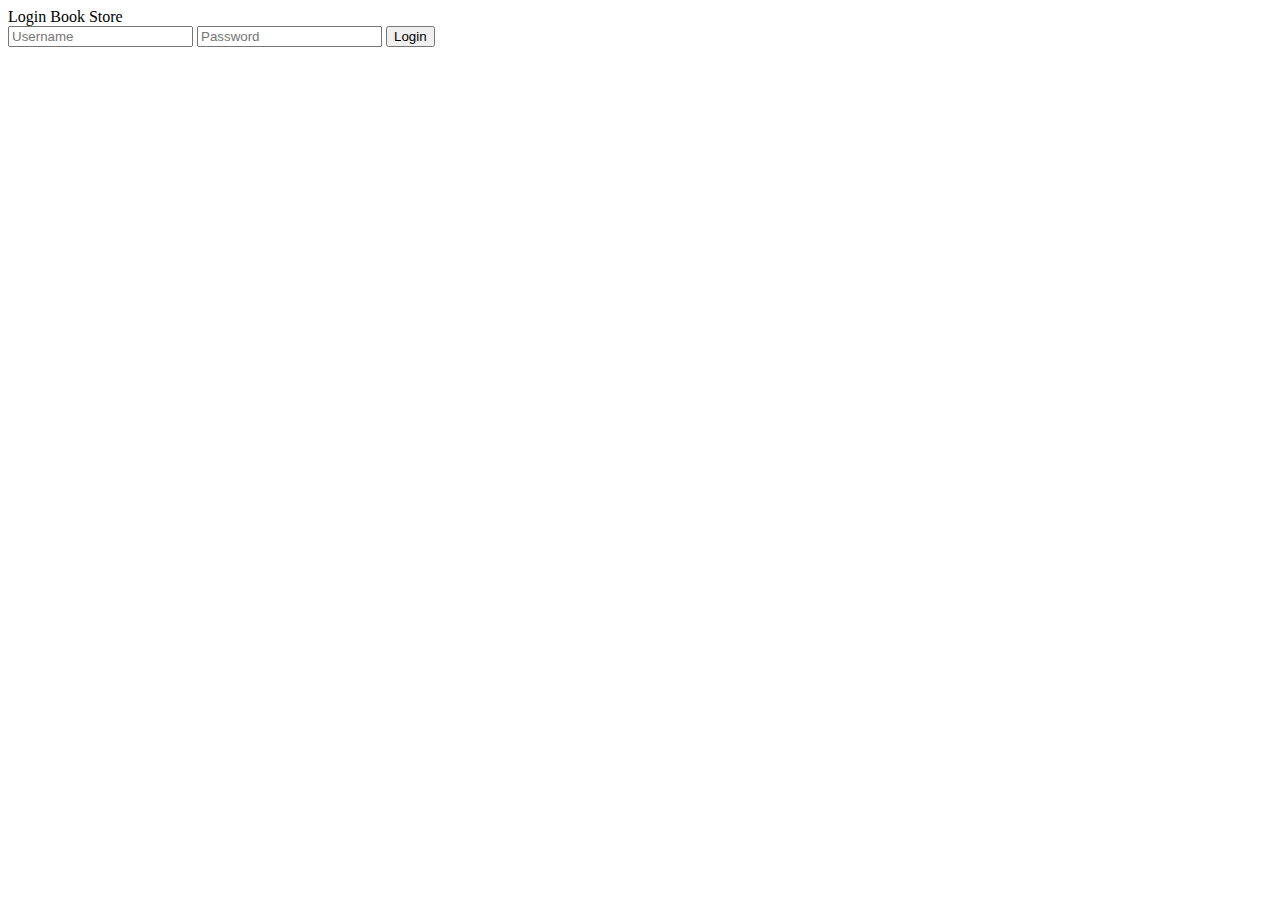
==== index.html @ b6d7ff6b "index added" ====
<!DOCTYPE html>
<html lang="en">

<head>
      <meta charset="UTF-8">
      <meta http-equiv="X-UA-Compatible" content="IE=edge">
      <meta name="viewport" content="width=device-width, initial-scale=1.0">
      <title>Document</title>
      <link href="https://cdn.jsdelivr.net/npm/bootstrap@5.1.3/dist/css/bootstrap.min.css" rel="stylesheet"
            integrity="sha384-1BmE4kWBq78iYhFldvKuhfTAU6auU8tT94WrHftjDbrCEXSU1oBoqyl2QvZ6jIW3" crossorigin="anonymous">
      <link rel="stylesheet" href="/style.css">
</head>

<body>
      <div class="container app-body">
            <div class="row">
                  <div class="col-md-6 d-flex align-items-center justify-content-center">
                        Login Book Store
                  </div>
                  <div class="col-md-6">
                        <form method="POST">
                              <label for="username"></label>
                              <input name="username" type="text" class="form-control" id="username"
                                    placeholder="Username">
                              <label for="password"></label>
                              <input name="password" type="password" class="form-control" id="password"
                                    placeholder="Password">
                              <button class="btn btn-primary mt-3">Login</button>
                        </form>
                  </div>
            </div>
      </div>

</body>

<script src="https://cdn.jsdelivr.net/npm/@popperjs/core@2.10.2/dist/umd/popper.min.js"
      integrity="sha384-7+zCNj/IqJ95wo16oMtfsKbZ9ccEh31eOz1HGyDuCQ6wgnyJNSYdrPa03rtR1zdB"
      crossorigin="anonymous"></script>
<script src="https://cdn.jsdelivr.net/npm/bootstrap@5.1.3/dist/js/bootstrap.min.js"
      integrity="sha384-QJHtvGhmr9XOIpI6YVutG+2QOK9T+ZnN4kzFN1RtK3zEFEIsxhlmWl5/YESvpZ13"
      crossorigin="anonymous"></script>

</html>
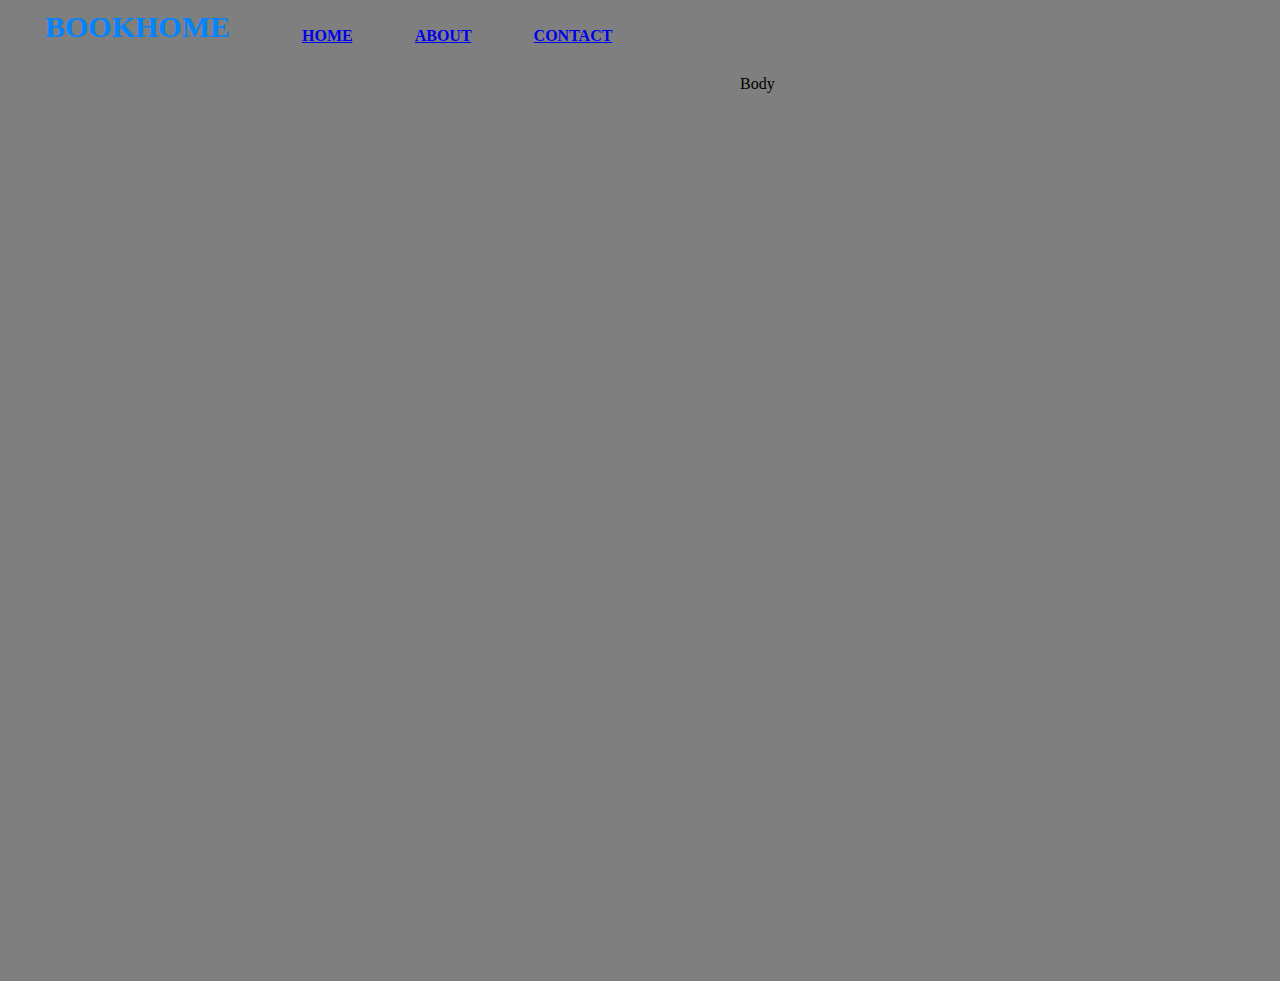
==== commit f15cf47d: "fixes" ====
--- a/index.html
+++ b/index.html
@@ -2,42 +2,54 @@
 <html lang="en">
 
 <head>
-      <meta charset="UTF-8">
-      <meta http-equiv="X-UA-Compatible" content="IE=edge">
-      <meta name="viewport" content="width=device-width, initial-scale=1.0">
-      <title>Document</title>
-      <link href="https://cdn.jsdelivr.net/npm/bootstrap@5.1.3/dist/css/bootstrap.min.css" rel="stylesheet"
-            integrity="sha384-1BmE4kWBq78iYhFldvKuhfTAU6auU8tT94WrHftjDbrCEXSU1oBoqyl2QvZ6jIW3" crossorigin="anonymous">
-      <link rel="stylesheet" href="/style.css">
+    <meta charset="UTF-8">
+    <meta http-equiv="X-UA-Compatible" content="IE=edge">
+    <meta name="viewport" content="width=device-width, initial-scale=1.0">
+    <title>BOOKHOME</title>
+    <link href="https://cdn.jsdelivr.net/npm/bootstrap@5.1.3/dist/css/bootstrap.min.css" rel="stylesheet"
+        integrity="sha384-1BmE4kWBq78iYhFldvKuhfTAU6auU8tT94WrHftjDbrCEXSU1oBoqyl2QvZ6jIW3" crossorigin="anonymous">
+    <link rel="stylesheet" href="css/style.css">
 </head>
 
 <body>
-      <div class="container app-body">
-            <div class="row">
-                  <div class="col-md-6 d-flex align-items-center justify-content-center">
-                        Login Book Store
-                  </div>
-                  <div class="col-md-6">
-                        <form method="POST">
-                              <label for="username"></label>
-                              <input name="username" type="text" class="form-control" id="username"
-                                    placeholder="Username">
-                              <label for="password"></label>
-                              <input name="password" type="password" class="form-control" id="password"
-                                    placeholder="Password">
-                              <button class="btn btn-primary mt-3">Login</button>
-                        </form>
-                  </div>
+    <div class="main">
+        <nav class="navbar">
+            <div class="icon">
+                <h2 class="logo">BOOKHOME</h2>
             </div>
-      </div>
-
+            <div class="menu">
+                <ul>
+                    <li>
+                        <a href="#">HOME</a>
+                    </li>
+                    <li>
+                        <a href="#">ABOUT</a>
+                    </li>
+                    <!-- <li>
+                        <a href="#">CATEGORIES</a>
+                    </li>
+                    <li>
+                        <a href="#">CART</a>
+                    </li> -->
+                    <li>
+                        <a href="#">CONTACT</a>
+                    </li>
+                </ul>
+            </div>
+        </nav>
+        <main>
+            <section>
+                Body
+            </section>
+        </main>
+    </div>
 </body>
 
 <script src="https://cdn.jsdelivr.net/npm/@popperjs/core@2.10.2/dist/umd/popper.min.js"
-      integrity="sha384-7+zCNj/IqJ95wo16oMtfsKbZ9ccEh31eOz1HGyDuCQ6wgnyJNSYdrPa03rtR1zdB"
-      crossorigin="anonymous"></script>
+    integrity="sha384-7+zCNj/IqJ95wo16oMtfsKbZ9ccEh31eOz1HGyDuCQ6wgnyJNSYdrPa03rtR1zdB"
+    crossorigin="anonymous"></script>
 <script src="https://cdn.jsdelivr.net/npm/bootstrap@5.1.3/dist/js/bootstrap.min.js"
-      integrity="sha384-QJHtvGhmr9XOIpI6YVutG+2QOK9T+ZnN4kzFN1RtK3zEFEIsxhlmWl5/YESvpZ13"
-      crossorigin="anonymous"></script>
+    integrity="sha384-QJHtvGhmr9XOIpI6YVutG+2QOK9T+ZnN4kzFN1RtK3zEFEIsxhlmWl5/YESvpZ13"
+    crossorigin="anonymous"></script>
 
 </html>--- a/css/style.css
+++ b/css/style.css
@@ -0,0 +1,55 @@
+*{
+    margin:0;
+    padding:0;
+}
+ .main{
+     width:100%;
+     background: linear-gradient(to top, rgba(0,0,0,0.5)50%,rgba(0,0,0,0.5)50%),url(backimage.jpg);
+     background-position: center;
+     background-size: cover;
+     height: 109vh;
+ }
+ .navbar{
+     width: 1200px;
+     height: 75px;
+     margin: auto;
+ }
+ .icon{
+     width: 200px;
+     float: left;
+     height : 70px;
+ }
+ .logo{
+     color: #0084ff;
+     font-size: 30px ;
+     font-family:'Times New Roman', Times, serif;
+     padding-left: 5px;
+     float: left;
+     padding-top: 10px;
+ } 
+ .menu{
+     width: 500px;
+     float: left;
+     height: 100px;
+ }
+ ul{
+     float: left;
+     display: flex;
+     justify-content: center;
+     align-items: center;
+ }
+ ul li{
+     list-style: none;
+     margin-left: 62px;
+     margin-top: 27px;
+     font-size: 16px;
+ }
+ ul li{
+     text-decoration:underline;
+     color: #fff;
+     font-family:'Times New Roman', Times, serif;
+     font-weight: bold;
+     transition: 0.4s ease-in-out;
+
+ }
+  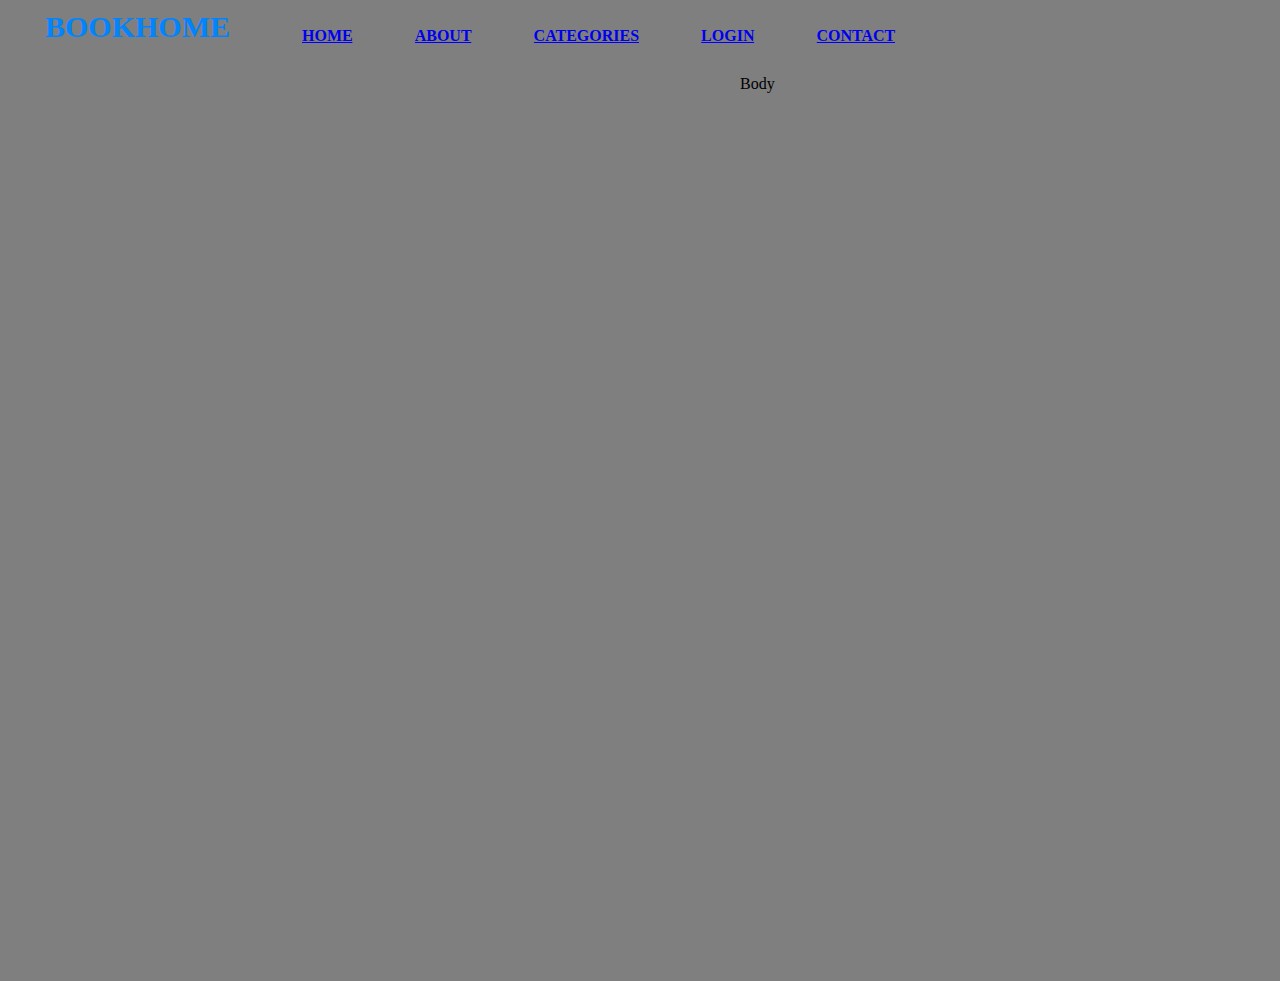
==== commit 5d11b781: "link login" ====
--- a/index.html
+++ b/index.html
@@ -25,12 +25,12 @@
                     <li>
                         <a href="#">ABOUT</a>
                     </li>
-                    <!-- <li>
+                    <li>
                         <a href="#">CATEGORIES</a>
                     </li>
                     <li>
-                        <a href="#">CART</a>
-                    </li> -->
+                        <a href="login.html">LOGIN</a>
+                    </li>
                     <li>
                         <a href="#">CONTACT</a>
                     </li>
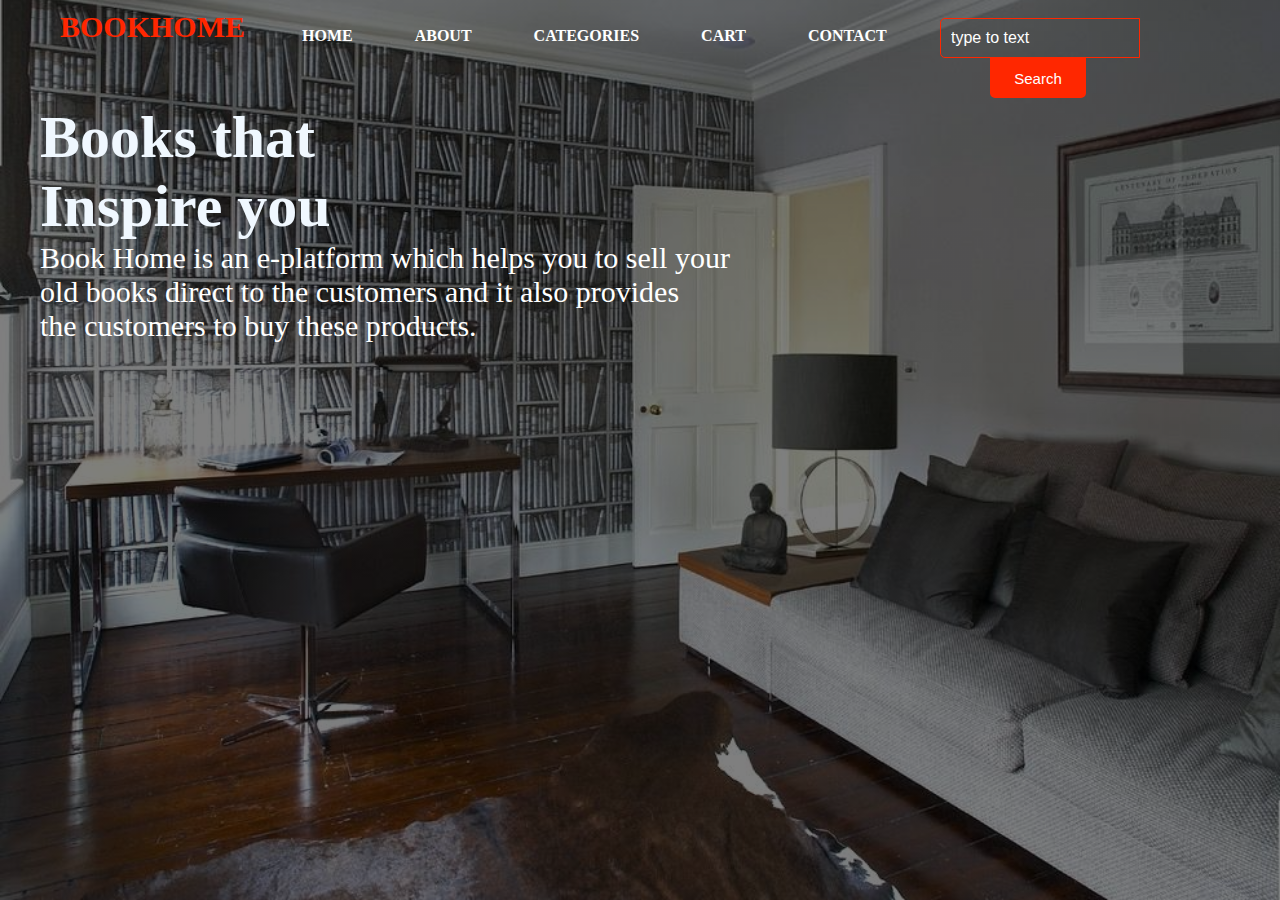
==== commit 34adf8eb: "fixed code" ====
--- a/index.html
+++ b/index.html
@@ -13,35 +13,30 @@
 
 <body>
     <div class="main">
-        <nav class="navbar">
+        <div class="navbar">
             <div class="icon">
                 <h2 class="logo">BOOKHOME</h2>
             </div>
             <div class="menu">
                 <ul>
-                    <li>
-                        <a href="#">HOME</a>
-                    </li>
-                    <li>
-                        <a href="#">ABOUT</a>
-                    </li>
-                    <li>
-                        <a href="#">CATEGORIES</a>
-                    </li>
-                    <li>
-                        <a href="login.html">LOGIN</a>
-                    </li>
-                    <li>
-                        <a href="#">CONTACT</a>
-                    </li>
+                    <li><href="#">HOME</a></li>
+                    <li><href="#">ABOUT</a></li>
+                    <li><href="#">CATEGORIES</a></li>
+                    <li><href="#">CART</a></li>
+                    <li><href="#">CONTACT</a></li>
                 </ul>
             </div>
-        </nav>
-        <main>
-            <section>
-                Body
-            </section>
-        </main>
+            <div class="search">
+                <input class="srch" type="search" name="" placeholder="type to text">
+                <a href="#"><button class="btn">Search</button></a>
+            </div>
+            <div class="content">
+                <h1>Books that<br>Inspire you</h1>
+                <p class="para">Book Home is an e-platform which helps you to sell your<br>
+                     old books direct to the customers and it also provides<br>
+                      the customers to buy these products.</p>
+            </div>
+        </div>
     </div>
 </body>
 
--- a/css/style.css
+++ b/css/style.css
@@ -1,55 +1,197 @@
-*{
-    margin:0;
-    padding:0;
+* {
+  margin: 0;
+  padding: 0;
 }
- .main{
-     width:100%;
-     background: linear-gradient(to top, rgba(0,0,0,0.5)50%,rgba(0,0,0,0.5)50%),url(backimage.jpg);
-     background-position: center;
-     background-size: cover;
-     height: 109vh;
- }
- .navbar{
-     width: 1200px;
-     height: 75px;
-     margin: auto;
- }
- .icon{
-     width: 200px;
-     float: left;
-     height : 70px;
- }
- .logo{
-     color: #0084ff;
-     font-size: 30px ;
-     font-family:'Times New Roman', Times, serif;
-     padding-left: 5px;
-     float: left;
-     padding-top: 10px;
- } 
- .menu{
-     width: 500px;
-     float: left;
-     height: 100px;
- }
- ul{
-     float: left;
-     display: flex;
-     justify-content: center;
-     align-items: center;
- }
- ul li{
-     list-style: none;
-     margin-left: 62px;
-     margin-top: 27px;
-     font-size: 16px;
- }
- ul li{
-     text-decoration:underline;
-     color: #fff;
-     font-family:'Times New Roman', Times, serif;
-     font-weight: bold;
-     transition: 0.4s ease-in-out;
+.main {
+  width: 100%;
+  background: linear-gradient(
+      to top,
+      rgba(0, 0, 0, 0.5) 50%,
+      rgba(0, 0, 0, 0.5) 50%
+    ),
+    url(../assets/images/backimage.jpg);
+  background-position: center;
+  background-size: cover;
+  height: 100vh;
+}
+.navbar {
+  width: 1200px;
+  height: 75px;
+  margin: auto;
+}
+.icon {
+  width: 200px;
+  float: left;
+  height: 70px;
+}
+.logo {
+  color: #ff2700;
+  font-size: 30px;
+  font-family: "Times New Roman", Times, serif;
+  padding-left: 20px;
+  float: left;
+  padding-top: 10px;
+}
+.menu {
+  width: 500px;
+  float: left;
+  height: 100px;
+}
+ul {
+  float: left;
+  display: flex;
+  justify-content: center;
+  align-items: center;
+}
+ul li {
+  list-style: none;
+  margin-left: 62px;
+  margin-top: 27px;
+  font-size: 16px;
+}
+ul li {
+  text-decoration: none;
+  color: #fff;
+  font-family: "Times New Roman", Times, serif;
+  font-weight: bold;
+  transition: 0.4s ease-in-out;
+}
+ul li:hover {
+  color: darkorange;
+}
+.search {
+  width: 240px;
+  float: left;
+  margin-left: 200px;
+  margin-top: 5px;
+}
+.srch {
+  font-family: "Times New Roman", Times, serif;
+  width: 200px;
+  height: 40px;
+  background: transparent;
+  border: 1px solid #ff2700;
+  margin-top: 13px;
+  color: #fff;
+  font-size: 16px;
+  float: left;
+  padding: 10px;
+  border-bottom-left-radius: 5px;
+  border-top-left-radius: 5px;
+}
+.btn {
+  width: 40%;
+  height: 40px;
+  background: #ff2700;
+  border: 2px solid #ff2700;
+  margin-bottom: 5px;
+  margin-left: 50px;
+  color: #fff;
+  font-size: 15px;
+  border-bottom-right-radius: 5px;
+  border-bottom-left-radius: 5px;
+}
+.btn:focus {
+  outline: none;
+}
+.srch:focus {
+  outline: none;
+}
+.content {
+  color: aliceblue;
+  font-family: "Times New Roman", Times, serif;
+  font-size: 30px;
+  padding-top: 50px;
+}
+.para {
+  color: #fff;
+  font-size: 30px;
+  font-family: Cambria, Cochin, Georgia, Times, "Times New Roman", serif;
+}
+/* Login */
 
- }
-  +.form {
+  width: 250px;
+  height: 380px;
+  background: linear-gradient(to top, rgba(0, 0, 0.8) 50%, rgba(0, 0, 0.8) 50%);
+  position: absolute;
+  top: -20px;
+  left: 870px;
+  border-radius: 10px;
+  padding: 25px;
+}
+.form h2 {
+  width: 220px;
+  font-family: sans-serif;
+  text-align: center;
+  color: #ff7200;
+  font-size: 22px;
+  background-color: #fff;
+  border-radius: 10px;
+  margin: 2px;
+  padding: 8px;
+}
+
+.form input {
+  width: 240px;
+  height: 35px;
+  background: transparent;
+  border-bottom: 1px solid #ff7200;
+  border-top: none;
+  border-right: none;
+  border-left: none;
+  color: #fff;
+  font-size: 15px;
+  letter-spacing: 1px;
+  margin-top: 30px;
+  font-family: sans-serif;
+}
+.form input:focus {
+  outline: none;
+}
+
+::placeholder {
+  color: #fff;
+  font-family: Arial;
+}
+
+.btnn {
+  width: 240px;
+  height: 40px;
+  background: #ff7200;
+  border: none;
+  margin-top: 30px;
+  font-size: 18px;
+  border-radius: 10px;
+  cursor: #fff;
+  transition: 0.4s ease;
+}
+
+.btnn:hover {
+  background: #fff;
+  color: #ff7200;
+}
+
+.btnn a {
+  text-decoration: none;
+  color: #000;
+  font-weight: bold;
+}
+
+.form .link {
+  font-family: Arial, Helvetica, sans-serif;
+  font-size: 17px;
+  padding-top: 20px;
+  text-align: center;
+}
+
+.form .link a {
+  text-decoration: none;
+  color: #ff7200;
+}
+
+.liw {
+  padding-top: 15px;
+  padding-bottom: 10px;
+  text-align: center;
+}
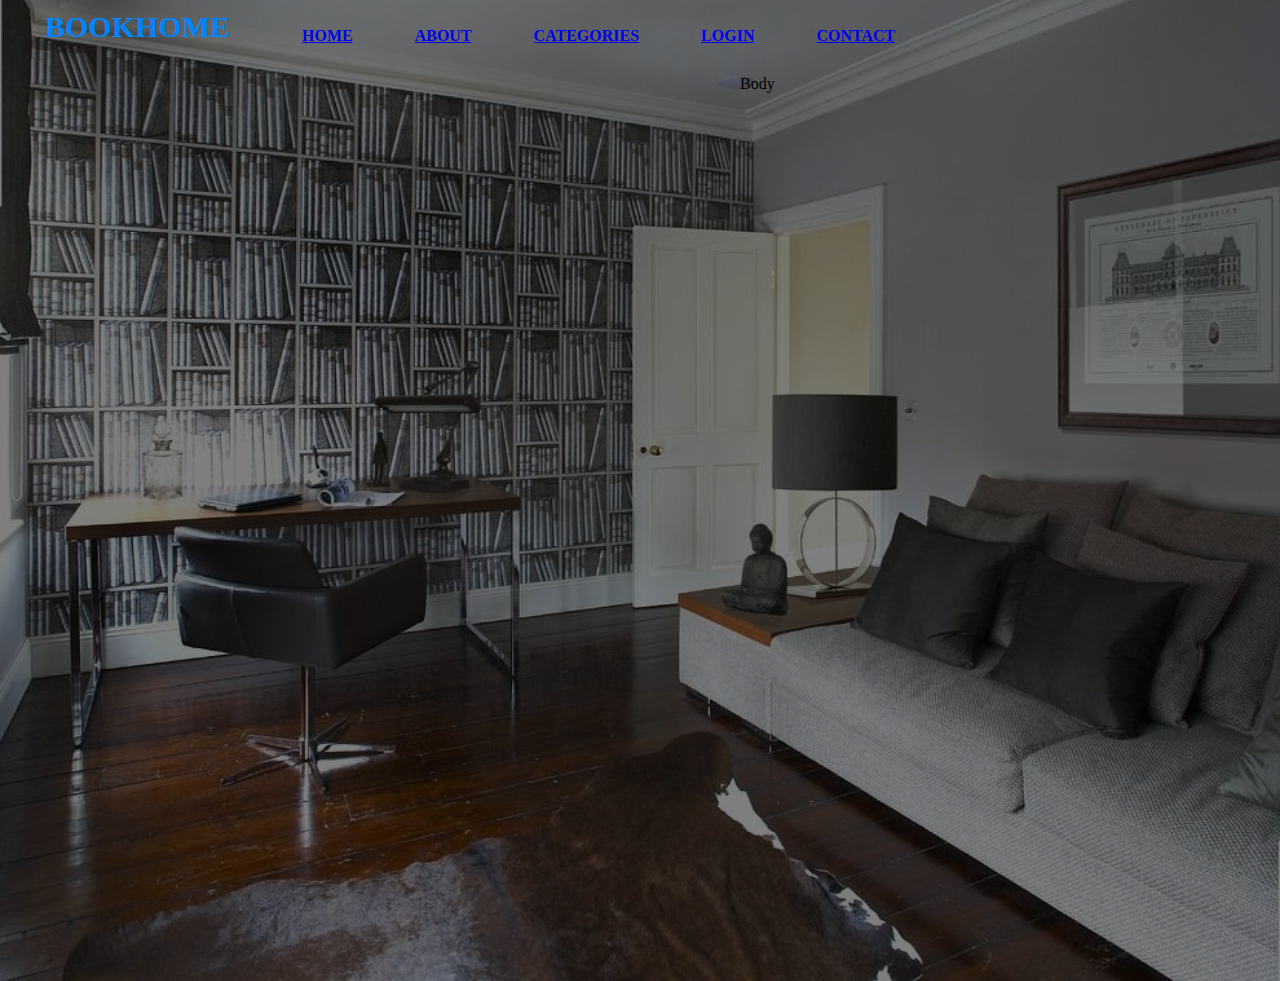
==== commit d265db85: "Merge branch 'master' of https://github.com/Ashishkaur/bookstore" ====
--- a/index.html
+++ b/index.html
@@ -13,30 +13,35 @@
 
 <body>
     <div class="main">
-        <div class="navbar">
+        <nav class="navbar">
             <div class="icon">
                 <h2 class="logo">BOOKHOME</h2>
             </div>
             <div class="menu">
                 <ul>
-                    <li><href="#">HOME</a></li>
-                    <li><href="#">ABOUT</a></li>
-                    <li><href="#">CATEGORIES</a></li>
-                    <li><href="#">CART</a></li>
-                    <li><href="#">CONTACT</a></li>
+                    <li>
+                        <a href="#">HOME</a>
+                    </li>
+                    <li>
+                        <a href="#">ABOUT</a>
+                    </li>
+                    <li>
+                        <a href="#">CATEGORIES</a>
+                    </li>
+                    <li>
+                        <a href="login.html">LOGIN</a>
+                    </li>
+                    <li>
+                        <a href="#">CONTACT</a>
+                    </li>
                 </ul>
             </div>
-            <div class="search">
-                <input class="srch" type="search" name="" placeholder="type to text">
-                <a href="#"><button class="btn">Search</button></a>
-            </div>
-            <div class="content">
-                <h1>Books that<br>Inspire you</h1>
-                <p class="para">Book Home is an e-platform which helps you to sell your<br>
-                     old books direct to the customers and it also provides<br>
-                      the customers to buy these products.</p>
-            </div>
-        </div>
+        </nav>
+        <main>
+            <section>
+                Body
+            </section>
+        </main>
     </div>
 </body>
 
--- a/css/style.css
+++ b/css/style.css
@@ -1,197 +1,55 @@
-* {
-  margin: 0;
-  padding: 0;
+*{
+    margin:0;
+    padding:0;
 }
-.main {
-  width: 100%;
-  background: linear-gradient(
-      to top,
-      rgba(0, 0, 0, 0.5) 50%,
-      rgba(0, 0, 0, 0.5) 50%
-    ),
-    url(../assets/images/backimage.jpg);
-  background-position: center;
-  background-size: cover;
-  height: 100vh;
-}
-.navbar {
-  width: 1200px;
-  height: 75px;
-  margin: auto;
-}
-.icon {
-  width: 200px;
-  float: left;
-  height: 70px;
-}
-.logo {
-  color: #ff2700;
-  font-size: 30px;
-  font-family: "Times New Roman", Times, serif;
-  padding-left: 20px;
-  float: left;
-  padding-top: 10px;
-}
-.menu {
-  width: 500px;
-  float: left;
-  height: 100px;
-}
-ul {
-  float: left;
-  display: flex;
-  justify-content: center;
-  align-items: center;
-}
-ul li {
-  list-style: none;
-  margin-left: 62px;
-  margin-top: 27px;
-  font-size: 16px;
-}
-ul li {
-  text-decoration: none;
-  color: #fff;
-  font-family: "Times New Roman", Times, serif;
-  font-weight: bold;
-  transition: 0.4s ease-in-out;
-}
-ul li:hover {
-  color: darkorange;
-}
-.search {
-  width: 240px;
-  float: left;
-  margin-left: 200px;
-  margin-top: 5px;
-}
-.srch {
-  font-family: "Times New Roman", Times, serif;
-  width: 200px;
-  height: 40px;
-  background: transparent;
-  border: 1px solid #ff2700;
-  margin-top: 13px;
-  color: #fff;
-  font-size: 16px;
-  float: left;
-  padding: 10px;
-  border-bottom-left-radius: 5px;
-  border-top-left-radius: 5px;
-}
-.btn {
-  width: 40%;
-  height: 40px;
-  background: #ff2700;
-  border: 2px solid #ff2700;
-  margin-bottom: 5px;
-  margin-left: 50px;
-  color: #fff;
-  font-size: 15px;
-  border-bottom-right-radius: 5px;
-  border-bottom-left-radius: 5px;
-}
-.btn:focus {
-  outline: none;
-}
-.srch:focus {
-  outline: none;
-}
-.content {
-  color: aliceblue;
-  font-family: "Times New Roman", Times, serif;
-  font-size: 30px;
-  padding-top: 50px;
-}
-.para {
-  color: #fff;
-  font-size: 30px;
-  font-family: Cambria, Cochin, Georgia, Times, "Times New Roman", serif;
-}
-/* Login */
+ .main{
+     width:100%;
+     background: linear-gradient(to top, rgba(0,0,0,0.5)50%,rgba(0,0,0,0.5)50%),url(../backimage.jpg);
+     background-position: center;
+     background-size: cover;
+     height: 109vh;
+ }
+ .navbar{
+     width: 1200px;
+     height: 75px;
+     margin: auto;
+ }
+ .icon{
+     width: 200px;
+     float: left;
+     height : 70px;
+ }
+ .logo{
+     color: #0084ff;
+     font-size: 30px ;
+     font-family:'Times New Roman', Times, serif;
+     padding-left: 5px;
+     float: left;
+     padding-top: 10px;
+ } 
+ .menu{
+     width: 500px;
+     float: left;
+     height: 100px;
+ }
+ ul{
+     float: left;
+     display: flex;
+     justify-content: center;
+     align-items: center;
+ }
+ ul li{
+     list-style: none;
+     margin-left: 62px;
+     margin-top: 27px;
+     font-size: 16px;
+ }
+ ul li{
+     text-decoration:underline;
+     color: #fff;
+     font-family:'Times New Roman', Times, serif;
+     font-weight: bold;
+     transition: 0.4s ease-in-out;
 
-.form {
-  width: 250px;
-  height: 380px;
-  background: linear-gradient(to top, rgba(0, 0, 0.8) 50%, rgba(0, 0, 0.8) 50%);
-  position: absolute;
-  top: -20px;
-  left: 870px;
-  border-radius: 10px;
-  padding: 25px;
-}
-.form h2 {
-  width: 220px;
-  font-family: sans-serif;
-  text-align: center;
-  color: #ff7200;
-  font-size: 22px;
-  background-color: #fff;
-  border-radius: 10px;
-  margin: 2px;
-  padding: 8px;
-}
-
-.form input {
-  width: 240px;
-  height: 35px;
-  background: transparent;
-  border-bottom: 1px solid #ff7200;
-  border-top: none;
-  border-right: none;
-  border-left: none;
-  color: #fff;
-  font-size: 15px;
-  letter-spacing: 1px;
-  margin-top: 30px;
-  font-family: sans-serif;
-}
-.form input:focus {
-  outline: none;
-}
-
-::placeholder {
-  color: #fff;
-  font-family: Arial;
-}
-
-.btnn {
-  width: 240px;
-  height: 40px;
-  background: #ff7200;
-  border: none;
-  margin-top: 30px;
-  font-size: 18px;
-  border-radius: 10px;
-  cursor: #fff;
-  transition: 0.4s ease;
-}
-
-.btnn:hover {
-  background: #fff;
-  color: #ff7200;
-}
-
-.btnn a {
-  text-decoration: none;
-  color: #000;
-  font-weight: bold;
-}
-
-.form .link {
-  font-family: Arial, Helvetica, sans-serif;
-  font-size: 17px;
-  padding-top: 20px;
-  text-align: center;
-}
-
-.form .link a {
-  text-decoration: none;
-  color: #ff7200;
-}
-
-.liw {
-  padding-top: 15px;
-  padding-bottom: 10px;
-  text-align: center;
-}
+ }
+  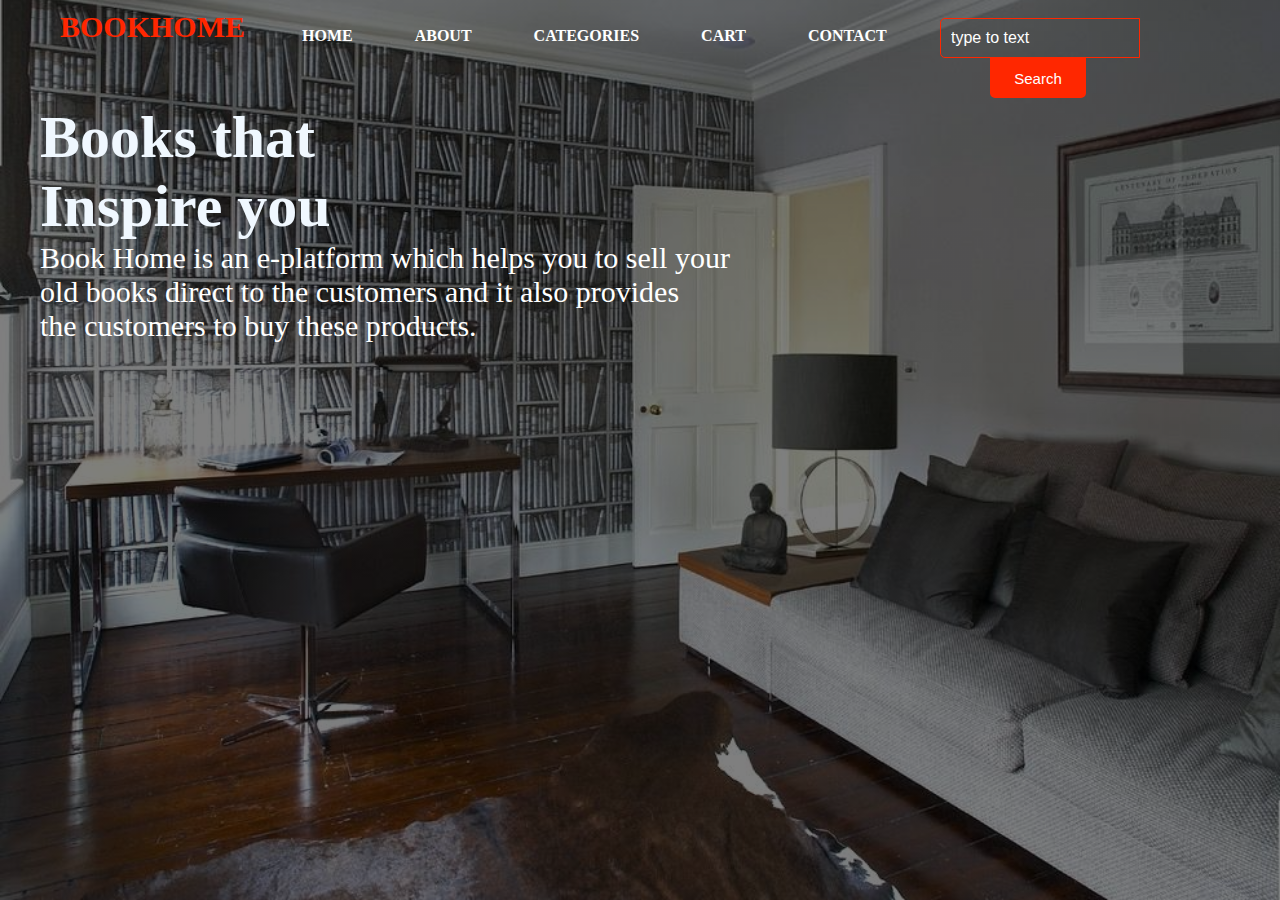
==== commit 79788c60: "Merge branch 'master' of https://github.com/Ashishkaur/bookstore" ====
--- a/index.html
+++ b/index.html
@@ -13,35 +13,30 @@
 
 <body>
     <div class="main">
-        <nav class="navbar">
+        <div class="navbar">
             <div class="icon">
                 <h2 class="logo">BOOKHOME</h2>
             </div>
             <div class="menu">
                 <ul>
-                    <li>
-                        <a href="#">HOME</a>
-                    </li>
-                    <li>
-                        <a href="#">ABOUT</a>
-                    </li>
-                    <li>
-                        <a href="#">CATEGORIES</a>
-                    </li>
-                    <li>
-                        <a href="login.html">LOGIN</a>
-                    </li>
-                    <li>
-                        <a href="#">CONTACT</a>
-                    </li>
+                    <li><href="#">HOME</a></li>
+                    <li><href="#">ABOUT</a></li>
+                    <li><href="#">CATEGORIES</a></li>
+                    <li><href="#">CART</a></li>
+                    <li><href="#">CONTACT</a></li>
                 </ul>
             </div>
-        </nav>
-        <main>
-            <section>
-                Body
-            </section>
-        </main>
+            <div class="search">
+                <input class="srch" type="search" name="" placeholder="type to text">
+                <a href="#"><button class="btn">Search</button></a>
+            </div>
+            <div class="content">
+                <h1>Books that<br>Inspire you</h1>
+                <p class="para">Book Home is an e-platform which helps you to sell your<br>
+                     old books direct to the customers and it also provides<br>
+                      the customers to buy these products.</p>
+            </div>
+        </div>
     </div>
 </body>
 
--- a/css/style.css
+++ b/css/style.css
@@ -1,55 +1,197 @@
-*{
-    margin:0;
-    padding:0;
+* {
+  margin: 0;
+  padding: 0;
 }
- .main{
-     width:100%;
-     background: linear-gradient(to top, rgba(0,0,0,0.5)50%,rgba(0,0,0,0.5)50%),url(../backimage.jpg);
-     background-position: center;
-     background-size: cover;
-     height: 109vh;
- }
- .navbar{
-     width: 1200px;
-     height: 75px;
-     margin: auto;
- }
- .icon{
-     width: 200px;
-     float: left;
-     height : 70px;
- }
- .logo{
-     color: #0084ff;
-     font-size: 30px ;
-     font-family:'Times New Roman', Times, serif;
-     padding-left: 5px;
-     float: left;
-     padding-top: 10px;
- } 
- .menu{
-     width: 500px;
-     float: left;
-     height: 100px;
- }
- ul{
-     float: left;
-     display: flex;
-     justify-content: center;
-     align-items: center;
- }
- ul li{
-     list-style: none;
-     margin-left: 62px;
-     margin-top: 27px;
-     font-size: 16px;
- }
- ul li{
-     text-decoration:underline;
-     color: #fff;
-     font-family:'Times New Roman', Times, serif;
-     font-weight: bold;
-     transition: 0.4s ease-in-out;
+.main {
+  width: 100%;
+  background: linear-gradient(
+      to top,
+      rgba(0, 0, 0, 0.5) 50%,
+      rgba(0, 0, 0, 0.5) 50%
+    ),
+    url(../assets/images/backimage.jpg);
+  background-position: center;
+  background-size: cover;
+  height: 100vh;
+}
+.navbar {
+  width: 1200px;
+  height: 75px;
+  margin: auto;
+}
+.icon {
+  width: 200px;
+  float: left;
+  height: 70px;
+}
+.logo {
+  color: #ff2700;
+  font-size: 30px;
+  font-family: "Times New Roman", Times, serif;
+  padding-left: 20px;
+  float: left;
+  padding-top: 10px;
+}
+.menu {
+  width: 500px;
+  float: left;
+  height: 100px;
+}
+ul {
+  float: left;
+  display: flex;
+  justify-content: center;
+  align-items: center;
+}
+ul li {
+  list-style: none;
+  margin-left: 62px;
+  margin-top: 27px;
+  font-size: 16px;
+}
+ul li {
+  text-decoration: none;
+  color: #fff;
+  font-family: "Times New Roman", Times, serif;
+  font-weight: bold;
+  transition: 0.4s ease-in-out;
+}
+ul li:hover {
+  color: darkorange;
+}
+.search {
+  width: 240px;
+  float: left;
+  margin-left: 200px;
+  margin-top: 5px;
+}
+.srch {
+  font-family: "Times New Roman", Times, serif;
+  width: 200px;
+  height: 40px;
+  background: transparent;
+  border: 1px solid #ff2700;
+  margin-top: 13px;
+  color: #fff;
+  font-size: 16px;
+  float: left;
+  padding: 10px;
+  border-bottom-left-radius: 5px;
+  border-top-left-radius: 5px;
+}
+.btn {
+  width: 40%;
+  height: 40px;
+  background: #ff2700;
+  border: 2px solid #ff2700;
+  margin-bottom: 5px;
+  margin-left: 50px;
+  color: #fff;
+  font-size: 15px;
+  border-bottom-right-radius: 5px;
+  border-bottom-left-radius: 5px;
+}
+.btn:focus {
+  outline: none;
+}
+.srch:focus {
+  outline: none;
+}
+.content {
+  color: aliceblue;
+  font-family: "Times New Roman", Times, serif;
+  font-size: 30px;
+  padding-top: 50px;
+}
+.para {
+  color: #fff;
+  font-size: 30px;
+  font-family: Cambria, Cochin, Georgia, Times, "Times New Roman", serif;
+}
+/* Login */
 
- }
-  +.form {
+  width: 250px;
+  height: 380px;
+  background: linear-gradient(to top, rgba(0, 0, 0.8) 50%, rgba(0, 0, 0.8) 50%);
+  position: absolute;
+  top: -20px;
+  left: 870px;
+  border-radius: 10px;
+  padding: 25px;
+}
+.form h2 {
+  width: 220px;
+  font-family: sans-serif;
+  text-align: center;
+  color: #ff7200;
+  font-size: 22px;
+  background-color: #fff;
+  border-radius: 10px;
+  margin: 2px;
+  padding: 8px;
+}
+
+.form input {
+  width: 240px;
+  height: 35px;
+  background: transparent;
+  border-bottom: 1px solid #ff7200;
+  border-top: none;
+  border-right: none;
+  border-left: none;
+  color: #fff;
+  font-size: 15px;
+  letter-spacing: 1px;
+  margin-top: 30px;
+  font-family: sans-serif;
+}
+.form input:focus {
+  outline: none;
+}
+
+::placeholder {
+  color: #fff;
+  font-family: Arial;
+}
+
+.btnn {
+  width: 240px;
+  height: 40px;
+  background: #ff7200;
+  border: none;
+  margin-top: 30px;
+  font-size: 18px;
+  border-radius: 10px;
+  cursor: #fff;
+  transition: 0.4s ease;
+}
+
+.btnn:hover {
+  background: #fff;
+  color: #ff7200;
+}
+
+.btnn a {
+  text-decoration: none;
+  color: #000;
+  font-weight: bold;
+}
+
+.form .link {
+  font-family: Arial, Helvetica, sans-serif;
+  font-size: 17px;
+  padding-top: 20px;
+  text-align: center;
+}
+
+.form .link a {
+  text-decoration: none;
+  color: #ff7200;
+}
+
+.liw {
+  padding-top: 15px;
+  padding-bottom: 10px;
+  text-align: center;
+}
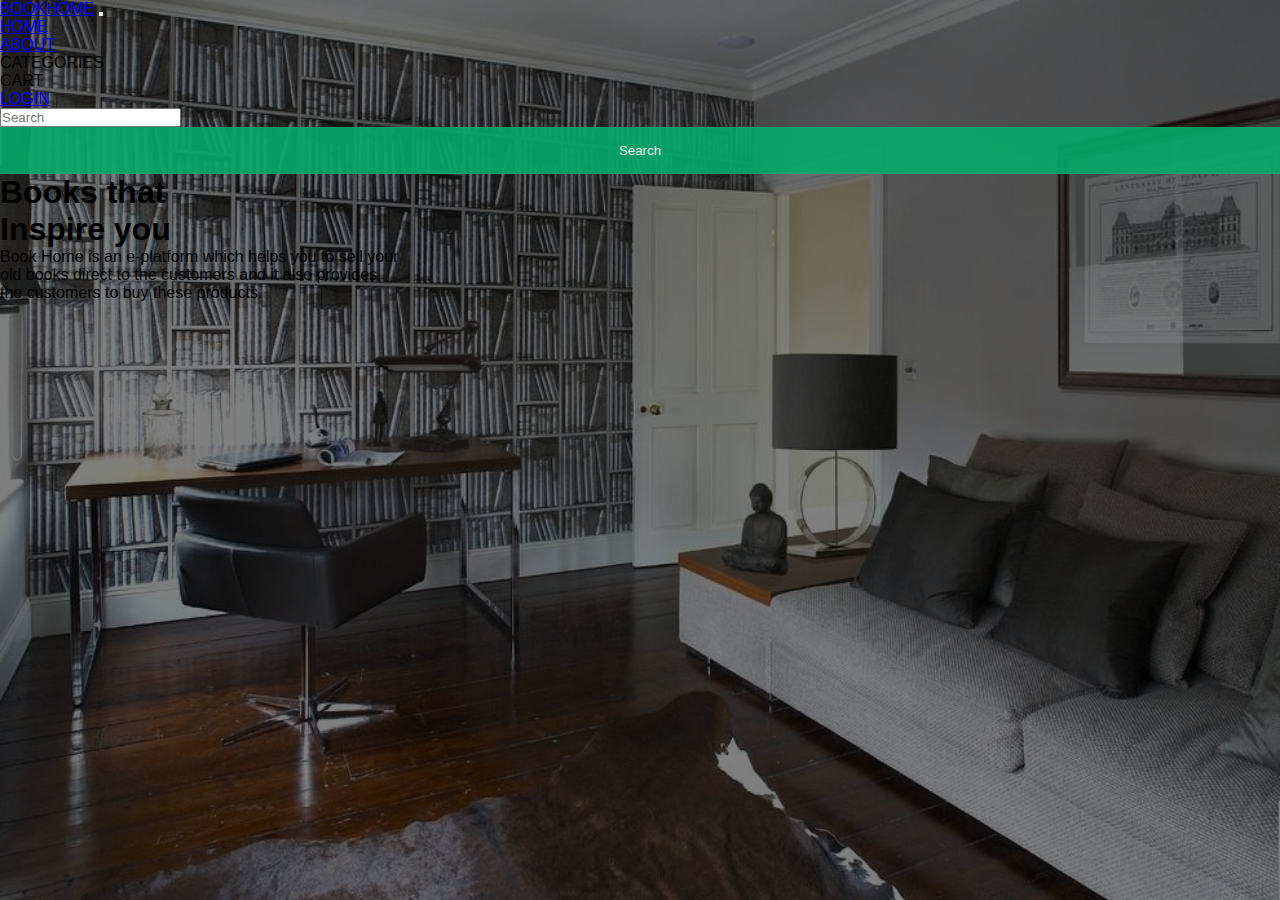
==== commit 14a5135b: "bookstore home page fixed" ====
--- a/index.html
+++ b/index.html
@@ -2,40 +2,52 @@
 <html lang="en">
 
 <head>
-    <meta charset="UTF-8">
-    <meta http-equiv="X-UA-Compatible" content="IE=edge">
-    <meta name="viewport" content="width=device-width, initial-scale=1.0">
-    <title>BOOKHOME</title>
+    <title>BookHome</title>
+    <link rel="stylesheet" href="css/style.css">
     <link href="https://cdn.jsdelivr.net/npm/bootstrap@5.1.3/dist/css/bootstrap.min.css" rel="stylesheet"
         integrity="sha384-1BmE4kWBq78iYhFldvKuhfTAU6auU8tT94WrHftjDbrCEXSU1oBoqyl2QvZ6jIW3" crossorigin="anonymous">
-    <link rel="stylesheet" href="css/style.css">
 </head>
 
 <body>
     <div class="main">
-        <div class="navbar">
-            <div class="icon">
-                <h2 class="logo">BOOKHOME</h2>
+        <nav class="navbar navbar-expand-lg navbar-dark bg-transparent mx-5">
+            <div class="container-fluid">
+                <a class="navbar-brand text-danger fw-bolder" href="#">BOOKHOME</a>
+                <button class="navbar-toggler" type="button" data-bs-toggle="collapse"
+                    data-bs-target="#navbarSupportedContent" aria-controls="navbarSupportedContent"
+                    aria-expanded="false" aria-label="Toggle navigation">
+                    <span class="navbar-toggler-icon"></span>
+                </button>
+                <div class="collapse navbar-collapse" id="navbarSupportedContent">
+                    <ul class="navbar-nav me-auto mb-2 mb-lg-0">
+                        <li class="nav-item">
+                            <a class="nav-link text-light" aria-current="page" href="#">HOME</a>
+                        </li>
+                        <li class="nav-item">
+                            <a class="nav-link text-light" href="#">ABOUT</a>
+                        </li>
+                        <li class="nav-item">
+                            <a class="nav-link text-light">CATEGORIES</a>
+                        </li>
+                        <li class="nav-item">
+                            <a class="nav-link text-light">CART</a>
+                        </li>
+                        <li class="nav-item">
+                            <a class="nav-link text-light" href="login.html">LOGIN</a>
+                        </li>
+                    </ul>
+                    <form class="d-flex">
+                        <input class="form-control me-2" type="search" placeholder="Search" aria-label="Search">
+                        <button class="btn btn-danger" type="submit">Search</button>
+                    </form>
+                </div>
             </div>
-            <div class="menu">
-                <ul>
-                    <li><href="#">HOME</a></li>
-                    <li><href="#">ABOUT</a></li>
-                    <li><href="#">CATEGORIES</a></li>
-                    <li><href="#">CART</a></li>
-                    <li><href="#">CONTACT</a></li>
-                </ul>
-            </div>
-            <div class="search">
-                <input class="srch" type="search" name="" placeholder="type to text">
-                <a href="#"><button class="btn">Search</button></a>
-            </div>
-            <div class="content">
-                <h1>Books that<br>Inspire you</h1>
-                <p class="para">Book Home is an e-platform which helps you to sell your<br>
-                     old books direct to the customers and it also provides<br>
-                      the customers to buy these products.</p>
-            </div>
+        </nav>
+        <div class="text-light d-flex justify-content-center align-items-center flex-column mx-5 p-5 text-start">
+            <h1 class="w-100 fs-1">Books that<br>Inspire you</h1>
+            <p class="w-100">Book Home is an e-platform which helps you to sell your<br>
+                old books direct to the customers and it also provides<br>
+                the customers to buy these products.</p>
         </div>
     </div>
 </body>
--- a/css/style.css
+++ b/css/style.css
@@ -1,7 +1,16 @@
 * {
   margin: 0;
   padding: 0;
+  box-sizing: border-box;
 }
+
+body {
+  font-family: "Roboto", sans-serif;
+  font-size: 16px;
+  background: #f5f5f5;
+}
+
+/* Home */
 .main {
   width: 100%;
   background: linear-gradient(
@@ -9,189 +18,75 @@
       rgba(0, 0, 0, 0.5) 50%,
       rgba(0, 0, 0, 0.5) 50%
     ),
-    url(../assets/images/backimage.jpg);
+    url(../images/backimage.jpg);
   background-position: center;
   background-size: cover;
   height: 100vh;
 }
-.navbar {
-  width: 1200px;
-  height: 75px;
-  margin: auto;
-}
-.icon {
-  width: 200px;
-  float: left;
-  height: 70px;
-}
-.logo {
-  color: #ff2700;
-  font-size: 30px;
-  font-family: "Times New Roman", Times, serif;
-  padding-left: 20px;
-  float: left;
-  padding-top: 10px;
-}
-.menu {
-  width: 500px;
-  float: left;
-  height: 100px;
-}
-ul {
-  float: left;
-  display: flex;
-  justify-content: center;
-  align-items: center;
-}
-ul li {
-  list-style: none;
-  margin-left: 62px;
-  margin-top: 27px;
-  font-size: 16px;
-}
-ul li {
-  text-decoration: none;
-  color: #fff;
-  font-family: "Times New Roman", Times, serif;
-  font-weight: bold;
-  transition: 0.4s ease-in-out;
-}
-ul li:hover {
-  color: darkorange;
-}
-.search {
-  width: 240px;
-  float: left;
-  margin-left: 200px;
-  margin-top: 5px;
-}
-.srch {
-  font-family: "Times New Roman", Times, serif;
-  width: 200px;
-  height: 40px;
-  background: transparent;
-  border: 1px solid #ff2700;
-  margin-top: 13px;
-  color: #fff;
-  font-size: 16px;
-  float: left;
-  padding: 10px;
-  border-bottom-left-radius: 5px;
-  border-top-left-radius: 5px;
-}
-.btn {
-  width: 40%;
-  height: 40px;
-  background: #ff2700;
-  border: 2px solid #ff2700;
-  margin-bottom: 5px;
-  margin-left: 50px;
-  color: #fff;
-  font-size: 15px;
-  border-bottom-right-radius: 5px;
-  border-bottom-left-radius: 5px;
-}
-.btn:focus {
-  outline: none;
-}
-.srch:focus {
-  outline: none;
-}
-.content {
-  color: aliceblue;
-  font-family: "Times New Roman", Times, serif;
-  font-size: 30px;
-  padding-top: 50px;
-}
-.para {
-  color: #fff;
-  font-size: 30px;
-  font-family: Cambria, Cochin, Georgia, Times, "Times New Roman", serif;
-}
+
 /* Login */
+.bg-img {
+  /* The image used */
+  background-image: url("../images/login.jpg");
 
-.form {
-  width: 250px;
-  height: 380px;
-  background: linear-gradient(to top, rgba(0, 0, 0.8) 50%, rgba(0, 0, 0.8) 50%);
-  position: absolute;
-  top: -20px;
-  left: 870px;
-  border-radius: 10px;
-  padding: 25px;
-}
-.form h2 {
-  width: 220px;
-  font-family: sans-serif;
-  text-align: center;
-  color: #ff7200;
-  font-size: 22px;
-  background-color: #fff;
-  border-radius: 10px;
-  margin: 2px;
-  padding: 8px;
+  /* Control the height of the image */
+  height: 100vh;
+
+  /* Center and scale the image nicely */
+  background-position: center;
+  background-repeat: no-repeat;
+  background-size: cover;
+  position: relative;
+  filter: blur(8px);
+  -webkit-filter: blur(8px);
 }
 
-.form input {
-  width: 240px;
-  height: 35px;
-  background: transparent;
-  border-bottom: 1px solid #ff7200;
-  border-top: none;
-  border-right: none;
-  border-left: none;
-  color: #fff;
-  font-size: 15px;
-  letter-spacing: 1px;
-  margin-top: 30px;
-  font-family: sans-serif;
+/* Add styles to the form container */
+.container {
+  position: absolute;
+  right: 0;
+  margin: 20px;
+  max-width: 400px;
+  padding: 50px;
+  right: 550px;
+  bottom: 125px;
+  background-color: rgba(0, 0, 0, 0.4);
 }
-.form input:focus {
+.container h1 {
+  color: #04aa6d;
+  font-size: 60px;
+}
+label {
+  color: black;
+  font-size: 30px;
+}
+/* Full-width input fields */
+input[type="text"],
+input[type="password"] {
+  width: 100%;
+  padding: 15px;
+  margin: 5px 0 22px 0;
+  border: none;
+  background: #f1f1f1;
+}
+
+input[type="text"]:focus,
+input[type="password"]:focus {
+  background-color: #ddd;
   outline: none;
 }
 
-::placeholder {
-  color: #fff;
-  font-family: Arial;
+/* Set a style for the submit button */
+.btn {
+  background-color: #04aa6d;
+  color: white;
+  padding: 16px 20px;
+  border: none;
+  cursor: pointer;
+  width: 100%;
+  opacity: 0.9;
 }
 
-.btnn {
-  width: 240px;
-  height: 40px;
-  background: #ff7200;
-  border: none;
-  margin-top: 30px;
-  font-size: 18px;
-  border-radius: 10px;
-  cursor: #fff;
-  transition: 0.4s ease;
+.btn:hover {
+  opacity: 1;
 }
-
-.btnn:hover {
-  background: #fff;
-  color: #ff7200;
-}
-
-.btnn a {
-  text-decoration: none;
-  color: #000;
-  font-weight: bold;
-}
-
-.form .link {
-  font-family: Arial, Helvetica, sans-serif;
-  font-size: 17px;
-  padding-top: 20px;
-  text-align: center;
-}
-
-.form .link a {
-  text-decoration: none;
-  color: #ff7200;
-}
-
-.liw {
-  padding-top: 15px;
-  padding-bottom: 10px;
-  text-align: center;
-}
